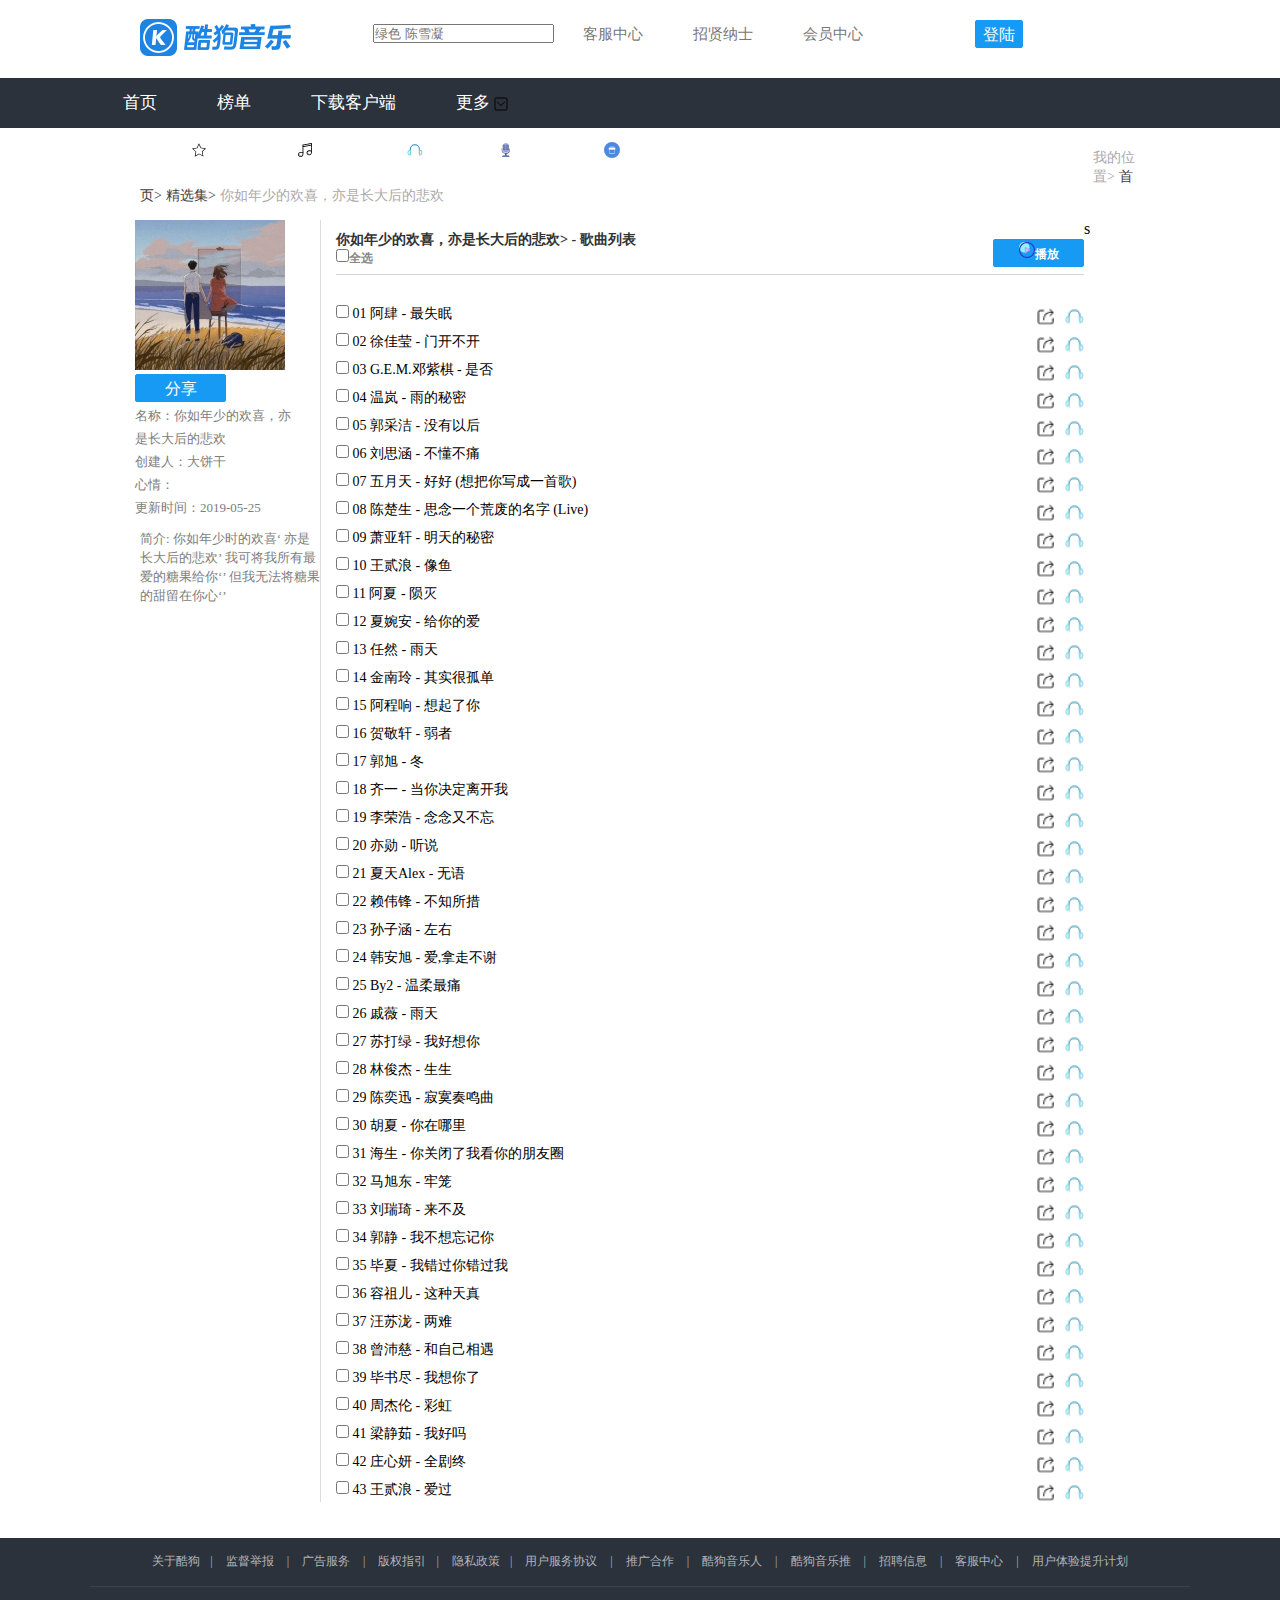
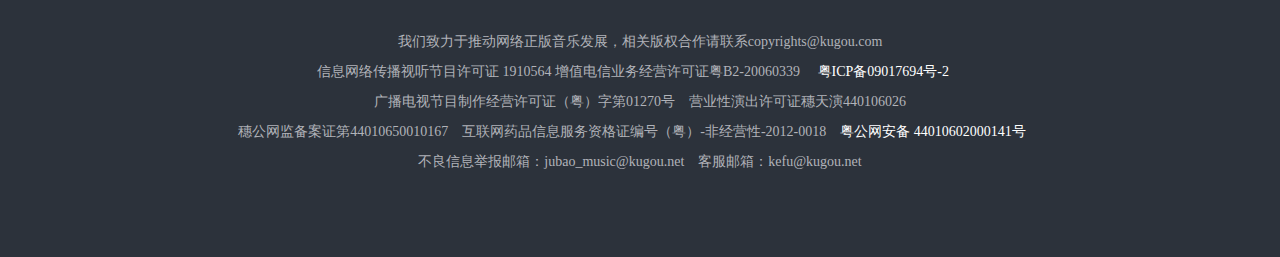
==== index1.html @ 2df130da "app好帅" ====
<!DOCTYPE html>
<html>

	<head>
		<meta charset="UTF-8">
		<title>酷狗，就是"够"第二个</title>
		<link rel="stylesheet" type="text/css" href="css/kugoo.css" />
		<script src="js/jquery-2.1.0.js" type="text/javascript" charset="utf-8"></script>
		<script src="js/kugo1.js" type="text/javascript" charset="utf-8"></script>
	</head>

	<body>
		<div class="mainPage">
			<div class="header">
				<h1 class="logo"><img src="img/logo.png" alt=""></h1>
				<div class="search_wrapper">
					<div class="search_input">
						<input type="" placeholder="绿色 陈雪凝">
					</div>
				</div>
				<div class="topNav">
					<ul>
						<li class="app">客服中心</li>
						<li class="app">招贤纳士</li>
						<li class="app">会员中心</li>
					</ul>
				</div>
				<div class="clearfix">
					<a class="left_btn" href="#">登陆</a>
				</div>
			</div>
			<div class="navWrap">
				<div class="nav">
					<ul class="homeNav">
						<li>
							<a class="normal active" href="http://www.kugou.com/">首页</a>
						</li>
						<li>榜单</li>
						<li>下载客户端</li>
						<li class="homeNavli">更多 <img src="img/下标.png" />
							<div>
								<a href="https://www.kugou.com/fmweb/html/index.html">电台</a>
								<a href="https://www.kugou.com/mvweb/html/">MV</a>
								<a href="https://www.kugou.com/yy/html/special.html">歌单</a>
								<a href="https://www.kugou.com/yy/html/singer.html">歌手</a>
							</div>

						</li>
					</ul>
					<ul class="secondMenu">
						<li class="app"><img src="img/%E6%98%9F%E6%98%9F.png" alt="">音乐直播</li>
						<li class="app"><img src="img/%E9%9F%B3%E4%B9%90.png" alt="">酷狗LIVE</li>
						<li class="app"><img src="img/%E8%80%B3%E6%9C%BA.png" alt="">音乐人</li>
						<li class="app"><img src="img/%E9%BA%A6%E5%85%8B%E9%A3%8E.png" alt="">成为主播</li>
						<li class="app"><img src="img/%E5%95%86%E5%9F%8E.png" alt="">商城</li>
					</ul>
				</div>
			</div>
			<div class="wap">
				<div class="mbx">
					<span>我的位置></span>
					<a href="">首页></a>
					<a href="">精选集></a>
					<span>你如年少的欢喜，亦是长大后的悲欢</span>
				</div>
				<div class="I">
					<div class="pic">
						<img src="img/20190526100106138876.jpg" alt="" />
						<a href="" class="ggg">分享</a>
					</div>
					<p class="detail">
						<span>名称：你如年少的欢喜，亦是长大后的悲欢</span>
						<br>
						<span>创建人：大饼干</span>
						<br>
						<span>心情：</span>
						<br>
						<span>更新时间：2019-05-25</span>
						<br>
					</p>
					<div class="intro">
						<div class="jspContainer">
							<div class="jspPane">
								<p>
									<span>
									简介:     你如年少时的欢喜‘
										 亦是长大后的悲欢’
									我可将我所有最爱的糖果给你‘’
									但我无法将糖果的甜留在你心‘’
								</span>
								</p>
							</div>
						</div>
					</div>

				</div>
				<div class="r">
					<div class="list1">
						<strong>你如年少的欢喜，亦是长大后的悲欢> - 歌曲列表</strong>
					</div>
					<h4 class="dq"><input type="checkbox" />全选<a href=""><img src="img/播放.png" alt="" />播放</a></h4>
					<ul class="dd">
						<li class="hhh"><input type="checkbox" /> 01 阿肆 - 最失眠 <img src="img/耳机.png" alt="" class="ej" /><img src="img/分享.png" alt="" class="fx" /></li>
						<li class="hhh"><input type="checkbox" /> 02 徐佳莹 - 门开不开<img src="img/耳机.png" alt="" class="ej" /><img src="img/分享.png" alt="" class="fx" /></li>
						<li class="hhh"><input type="checkbox" /> 03 G.E.M.邓紫棋 - 是否 <img src="img/耳机.png" alt="" class="ej" /><img src="img/分享.png" alt="" class="fx" /></li>
						<li class="hhh"><input type="checkbox" /> 04 温岚 - 雨的秘密 <img src="img/耳机.png" alt="" class="ej" /><img src="img/分享.png" alt="" class="fx" /></li>
						<li class="hhh"><input type="checkbox" /> 05 郭采洁 - 没有以后 <img src="img/耳机.png" alt="" class="ej" /><img src="img/分享.png" alt="" class="fx" /></li>
						<li class="hhh"><input type="checkbox" /> 06 刘思涵 - 不懂不痛 <img src="img/耳机.png" alt="" class="ej" /><img src="img/分享.png" alt="" class="fx" /></li>
						<li class="hhh"><input type="checkbox" /> 07 五月天 - 好好 (想把你写成一首歌) <img src="img/耳机.png" alt="" class="ej" /><img src="img/分享.png" alt="" class="fx" /></li>
						<li class="hhh"><input type="checkbox" /> 08 陈楚生 - 思念一个荒废的名字 (Live) <img src="img/耳机.png" alt="" class="ej" /><img src="img/分享.png" alt="" class="fx" /></li>
						<li class="hhh"><input type="checkbox" /> 09 萧亚轩 - 明天的秘密 <img src="img/耳机.png" alt="" class="ej" /><img src="img/分享.png" alt="" class="fx" /></li>
						<li class="hhh"><input type="checkbox" /> 10 王贰浪 - 像鱼 <img src="img/耳机.png" alt="" class="ej" /><img src="img/分享.png" alt="" class="fx" /></li>
						<li class="hhh"><input type="checkbox" /> 11 阿夏 - 陨灭 <img src="img/耳机.png" alt="" class="ej" /><img src="img/分享.png" alt="" class="fx" /></li>
						<li class="hhh"><input type="checkbox" /> 12 夏婉安 - 给你的爱<img src="img/耳机.png" alt="" class="ej" /><img src="img/分享.png" alt="" class="fx" /></li>
						<li class="hhh"><input type="checkbox" /> 13 任然 - 雨天 <img src="img/耳机.png" alt="" class="ej" /><img src="img/分享.png" alt="" class="fx" /></li>
						<li class="hhh"><input type="checkbox" /> 14 金南玲 - 其实很孤单 <img src="img/耳机.png" alt="" class="ej" /><img src="img/分享.png" alt="" class="fx" /></li>
						<li class="hhh"><input type="checkbox" /> 15 阿程响 - 想起了你 <img src="img/耳机.png" alt="" class="ej" /><img src="img/分享.png" alt="" class="fx" /></li>
						<li class="hhh"><input type="checkbox" /> 16 贺敬轩 - 弱者<img src="img/耳机.png" alt="" class="ej" /><img src="img/分享.png" alt="" class="fx" /></li>
						<li class="hhh"><input type="checkbox" /> 17 郭旭 - 冬 <img src="img/耳机.png" alt="" class="ej" /><img src="img/分享.png" alt="" class="fx" /></li>
						<li class="hhh"><input type="checkbox" /> 18 齐一 - 当你决定离开我 <img src="img/耳机.png" alt="" class="ej" /><img src="img/分享.png" alt="" class="fx" /></li>
						<li class="hhh"><input type="checkbox" /> 19 李荣浩 - 念念又不忘<img src="img/耳机.png" alt="" class="ej" /><img src="img/分享.png" alt="" class="fx" /></li>
						<li class="hhh"><input type="checkbox" /> 20 亦勋 - 听说 <img src="img/耳机.png" alt="" class="ej" /><img src="img/分享.png" alt="" class="fx" /></li>
						<li class="hhh"><input type="checkbox" /> 21 夏天Alex - 无语 <img src="img/耳机.png" alt="" class="ej" /><img src="img/分享.png" alt="" class="fx" /></li>
						<li class="hhh"><input type="checkbox" /> 22 赖伟锋 - 不知所措 <img src="img/耳机.png" alt="" class="ej" /><img src="img/分享.png" alt="" class="fx" /></li>
						<li class="hhh"><input type="checkbox" /> 23 孙子涵 - 左右<img src="img/耳机.png" alt="" class="ej" /><img src="img/分享.png" alt="" class="fx" /></li>
						<li class="hhh"><input type="checkbox" /> 24 韩安旭 - 爱,拿走不谢<img src="img/耳机.png" alt="" class="ej" /><img src="img/分享.png" alt="" class="fx" /></li>
						<li class="hhh"><input type="checkbox" /> 25 By2 - 温柔最痛<img src="img/耳机.png" alt="" class="ej" /><img src="img/分享.png" alt="" class="fx" /></li>
						<li class="hhh"><input type="checkbox" /> 26 戚薇 - 雨天 <img src="img/耳机.png" alt="" class="ej" /><img src="img/分享.png" alt="" class="fx" /></li>
						<li class="hhh"><input type="checkbox" /> 27 苏打绿 - 我好想你<img src="img/耳机.png" alt="" class="ej" /><img src="img/分享.png" alt="" class="fx" /></li>
						<li class="hhh"><input type="checkbox" /> 28 林俊杰 - 生生 <img src="img/耳机.png" alt="" class="ej" /><img src="img/分享.png" alt="" class="fx" /></li>
						<li class="hhh"><input type="checkbox" /> 29 陈奕迅 - 寂寞奏鸣曲 <img src="img/耳机.png" alt="" class="ej" /><img src="img/分享.png" alt="" class="fx" /></li>
						<li class="hhh"><input type="checkbox" /> 30 胡夏 - 你在哪里 <img src="img/耳机.png" alt="" class="ej" /><img src="img/分享.png" alt="" class="fx" /></li>
						<li class="hhh"><input type="checkbox" /> 31 海生 - 你关闭了我看你的朋友圈 <img src="img/耳机.png" alt="" class="ej" /><img src="img/分享.png" alt="" class="fx" /></li>
						<li class="hhh"><input type="checkbox" /> 32 马旭东 - 牢笼<img src="img/耳机.png" alt="" class="ej" /><img src="img/分享.png" alt="" class="fx" /></li>
						<li class="hhh"><input type="checkbox" /> 33 刘瑞琦 - 来不及 <img src="img/耳机.png" alt="" class="ej" /><img src="img/分享.png" alt="" class="fx" /></li>
						<li class="hhh"><input type="checkbox" /> 34 郭静 - 我不想忘记你 <img src="img/耳机.png" alt="" class="ej" /><img src="img/分享.png" alt="" class="fx" /></li>
						<li class="hhh"><input type="checkbox" /> 35 毕夏 - 我错过你错过我 <img src="img/耳机.png" alt="" class="ej" /><img src="img/分享.png" alt="" class="fx" /></li>
						<li class="hhh"><input type="checkbox" /> 36 容祖儿 - 这种天真 <img src="img/耳机.png" alt="" class="ej" /><img src="img/分享.png" alt="" class="fx" /></li>
						<li class="hhh"><input type="checkbox" /> 37 汪苏泷 - 两难 <img src="img/耳机.png" alt="" class="ej" /><img src="img/分享.png" alt="" class="fx" /></li>
						<li class="hhh"><input type="checkbox" /> 38 曾沛慈 - 和自己相遇<img src="img/耳机.png" alt="" class="ej" /><img src="img/分享.png" alt="" class="fx" /></li>
						<li class="hhh"><input type="checkbox" /> 39 毕书尽 - 我想你了<img src="img/耳机.png" alt="" class="ej" /><img src="img/分享.png" alt="" class="fx" /></li>
						<li class="hhh"><input type="checkbox" /> 40 周杰伦 - 彩虹<img src="img/耳机.png" alt="" class="ej" /><img src="img/分享.png" alt="" class="fx" /></li>
						<li class="hhh"><input type="checkbox" /> 41 梁静茹 - 我好吗 <img src="img/耳机.png" alt="" class="ej" /><img src="img/分享.png" alt="" class="fx" /></li>
						<li class="hhh"><input type="checkbox" /> 42 庄心妍 - 全剧终 <img src="img/耳机.png" alt="" class="ej" /><img src="img/分享.png" alt="" class="fx" /></li>
						<li class="hhh"><input type="checkbox" /> 43 王贰浪 - 爱过<img src="img/耳机.png" alt="" class="ej" /><img src="img/分享.png" alt="" class="fx" /></li>
					</ul>
				</div>s
			</div>
			<div class="footerWrapper">
				<div class="footer">
					<div class="links">
						<a class="aoo" hidefocus="true" href="http://www.kugou.com/about/aboutus.html" target="_blank">关于酷狗</a>|
						<a class="aoo" hidefocus="true" href="javascript:void(0);" id="report">监督举报</a> |
						<a class="aoo" hidefocus="true" href="http://www.kugou.com/about/adservice.html" target="_blank">广告服务</a> |
						<a class="aoo" hidefocus="true" target="_blank" href="http://www.kugou.com/about/copyRightGuide.html">版权指引</a>|
						<a class="aoo" target="_blank" href="http://www.kugou.com/about/privacy.html ">隐私政策</a>|
						<a class="aoo" hidefocus="true" target="_blank" href="http://www.kugou.com/about/protocol.html">用户服务协议</a> |
						<a class="aoo" hidefocus="true" target="_blank" href="http://www.kugou.com/company/partners.html">推广合作</a> |
						<a class="aoo" hidefocus="true" target="_blank" href="http://www.kugou.com/imusic/">酷狗音乐人</a> |
						<a class="aoo" hidefocus="true" target="_blank" href="http://tui.kugou.com/">酷狗音乐推</a> |
						<a class="aoo" hidefocus="true" href="http://www.kugou.com/hr/html/index.html" target="_blank">招聘信息</a> |
						<a class="aoo" hidefocus="true" href="https://www.kugou.com/shop/help/serviceCenter" target="_blank">客服中心</a> |
						<a class="aoo" hidefocus="true" href="http://survey.kugou.com/default/index/i=40CD7B8437008E65E67D82D9044C15C99C2E699859F51338" target="_blank">用户体验提升计划</a>
					</div>
					<div class="copyright">
						<p style="-moz-user-select: text;-webkit-user-select: text;-ms-user-select: text; user-select:text">我们致力于推动网络正版音乐发展，相关版权合作请联系copyrights@kugou.com</p>
						<p>信息网络传播视听节目许可证 1910564 增值电信业务经营许可证粤B2-20060339 <img src="pgh.kugou/img/icon_yuewangga1.png" alt="" />&nbsp;&nbsp;&nbsp;
							<a hidefocus="true" target="_blank" href="http://www.miitbeian.gov.cn/">粤ICP备09017694号-2</a><span class="footerIcon"><a target="_blank" href="http://sq.ccm.gov.cn:80/ccnt/sczr/service/business/emark/toDetail/E64D2439A71544C7B995FC0A53D8F965">&nbsp;&nbsp;&nbsp;&nbsp;</a></span></p>
						<p>广播电视节目制作经营许可证（粤）字第01270号&nbsp;&nbsp;&nbsp;&nbsp;营业性演出许可证穗天演440106026</p>
						<p>穗公网监备案证第44010650010167&nbsp;&nbsp;&nbsp;&nbsp;互联网药品信息服务资格证编号（粤）-非经营性-2012-0018
							<a style="" target="_blank" href="http://www.beian.gov.cn/portal/registerSystemInfo?recordcode=44010602000141">&nbsp;&nbsp;&nbsp;<span>粤公网安备 44010602000141号</span><img style="vertical-align: text-bottom;" }="" src="//www.kugou.com/common/img/icon_yuewangga1.png" width="16" height="16"></a>
						</p>
						<p style="-moz-user-select: text;-webkit-user-select: text;-ms-user-select: text; user-select:text">不良信息举报邮箱：jubao_music@kugou.net&nbsp;&nbsp;&nbsp;&nbsp;客服邮箱：kefu@kugou.net</p>
						</p>
					</div>
				</div>
			</div>
			<div class="popup">
				<div class="lll"><img src="img/错误.png" alt="" /></div>
				<div class="popup1">
					<div class="qrcode">
						<h2>手机扫码，安全登录酷狗</h2>
						<div class="qrcode_img_wrap">
							<div class="qrcode_img"><img src="img/下载.png" alt="" /></div>
						</div>
						<div class="qrcode_description">
							<p class="qrcode_des_txt">打开<a target="_blank" href="http://download.kugou.com/">手机酷狗音乐</a>，扫一扫登录</p>
						</div>
						<div class="kg_popup_thirdpart_new">
							<ul  class="clearfixx">
								<li class="thirdpart_icon"><img src="img/qq.png" alt="" style="width: 32px; height: 32px;"/><div><em>QQ登录</em></div></li>
								<li class="thirdpartt_icon"><img src="img/weixin.png" alt="" style="width: 32px; height: 32px;"/><div><em>微信登录</em></div></li>
							</ul>
						</div>
					</div>
				</div>
				
			</div>
		</div>
	</body>

</html>
---- css/kugoo.css ----
*{
	margin: 0;
	padding: 0;
	box-sizing: border-box;
}
a{
	color: white;
	text-decoration:none
}
.mainPage{
	width: 100%;
	height: 100%;
}
.header{
	width: 1000px;
    height: 78px;
    margin: 0 auto;
}
.logo{
	line-height: 90px;
	float: left;
}
.search_wrapper{
	width: 300px;
    height: 36px;
    float: left;
    margin-left: 80px;
    padding-top: 24px;
}
.search_input{
	
}
.topNav{
	width: 402px;
    margin-left: -100px;
    margin-top: -3px;
    float: left;
}   
.topNav ul{
	width: 402px;
    margin-left: -40px;
    margin-top: 18px;
    float: left;
}
.topNav li{
	float: left;
	list-style: none;
    line-height: 39px;
    padding-left: 50px;
    font-size: 15px;
    color: #777;
}
.clearfix{
	width: 150px;
    height: 50px;
    float: left;
    margin-top: 20px;
}
.left_btn {
    float: left;
    display: block;
    width: 48px;
    height: 28px;
    line-height: 28px;
    border: 1px solid #169af3;
    border-radius: 2px;
    text-align: center;
    color: #fff;
    cursor: pointer;
    background-color: #169af3;
}
.navWrap{
	width: 100%;
	height: 50px;
    position: relative;
    z-index: 999;
    background-color: #2c323b;
}
.nav{
	width: 1000px;
    position: relative;
    z-index: 200;
    float: left;
    margin-left: -200px;
}
.homeNav{
	position: relative;
    z-index: 2;
    background-color: #2c323b;
    float: left;
}
.homeNav li{
	color: white;
    list-style: none;
    float: left;
    font-size: 17px;
    line-height: 50px;
    padding: 0 30px;
}
.homeNavli{
	width: 113px;
	position: relative;
}
.homeNavli div{
	display: none;
	position: absolute;
}
.homeNavli img{
	float: right;
	padding-top:18px;
}
.homeNavli div a{
	display: inline-block;
	width: 113px;
}
.secondMenu{
	float: left;
    margin-left: 68px;
}
.secondMenu li{
	float: left;
    color: white;
    font-size: 15px;
    list-style: none;
    margin-left: 30px;
    line-height: 50px;
    vertical-align: middle;
}
.wap{
	width: 1000px;
	height: 1390px;
	margin: 0 auto;
	margin-top: 20px;
	/*border: solid red 1px;*/
}
.mbx{
	color: #ada8a8;
    margin: 15px 0;
}
.mbx a{
	color: #3d3d3d;
	text-decoration: none;
	font-size: 14px;
}
.mbx span{
	font-size: 14px;
}
.I{
	float: left;
    width: 180px;
    position: relative;
    z-index: 1000;
}
.pic{
    width: 170px;
    height: 169px;
    margin-left: -5px;
}
.ggg{
	/*float: left;*/
    display: block;
    width: 91px;
    height: 28px;
    line-height: 28px;
    border: 1px solid #169af3;
    border-radius: 2px;
    text-align: center;
    color: #fff;
    cursor: pointer;
    background-color: #169af3;
}
.detail{
	color: #323232;
    width: 160px;
    line-height: 23px;
    text-align: left;
    word-wrap: break-word;
    font-size: 13px;
    margin-top: 15px;
    margin-left: -5px;
}
.detail span{
	color: #7d7d7d;
}
.intro{
	margin:  10px 0;
	height: 300px;
	outline: none;
	/*border: solid 1px red;*/
}
.jspContainer{
	/*overflow: hidden;*/
	position: relative;
}
.jspPane{
	position: absolute;
}
.jspPane span{
	color: #7d7d7d;
	font-size: 13px;
}
.r{
	float: left;
    width: 764px;
    border-left: 1px solid #dcdcdc;
    padding: 10px 0 0 15px;
    min-height: 700px;
  
}
.list1 strong{
	color: #323232;
    font-size: 14px;
}
.dq{
	font-size: 12px;
    color: #878787;
    border-bottom: 1px solid #d4d4d4;
    padding-bottom: 7px;
    margin-bottom: 5px;
}
.hhh input{
	width: 13px;
	height: 13px;
}
.dq a{
	display: block;
    width: 91px;
    height: 28px;
    line-height: 28px;
    border: 1px solid #169af3;
    border-radius: 2px;
    text-align: center;
    color: #fff;
    cursor: pointer;
    background-color: #169af3;
    float: right;
    margin-top: -10px;
}
.dd{
	padding-top: 15px;
	list-style: none;
}
.ej{
	width: 19px;
    height: 19px;
    margin-top: 2px;
    float: right;
    cursor: pointer;
    line-height: 0;
    font-size: 0;
    margin-left: 10px;
}
.fx{
	width: 19px;
    height: 19px;
    margin-top: 2px;
    
    display: inline;
    float: right;
    cursor: pointer;
    line-height: 0;
    font-size: 0;
}
.dd li{
	font-style: normal;
    cursor: pointer;
    font-size: 14px;
    margin-top: 10px;
}
.footerWrapper{
	width: 100%;
	height: 319px;
	background: #2c323b;
	margin: 0 auto;
}
.footer{
	width: 100%;
	height: 319px;
	text-align: center;
}
.links{
	width: 1100px;
	height: 49px;
	position: relative;
    zoom: 1;
    border-bottom: 1px solid #3d424a;
    padding: 15px 0;
    font-size: 12px;
    color: #b1b3b9;
    margin: auto;
}
.links a{
	color: #b1b3b9;
    padding: 10px;
}
.copyright{
	margin-top: 40px;
}
.copyright p{
	line-height: 30px;
	font-size: 14px;
    text-align: center;
    color: #b1b3b9;
}
.popup{
	width: 400px;
    height: 378px;
    margin: 0 auto;
/*    border:  1px solid red;*/
    background: white;
    position: fixed;
    left: 750px;
    top: 200px;
    z-index: 1000;
    display: none;
}
.popup1{
	width: 100%;
    height: 100%;
    position: relative;
}
.ppap{
	position: absolute;
    display: none;
    left: 0px;
    top: 0px;
    width: 100%;
    background: rgb(0, 0, 0);
    opacity: 0.6;
    z-index: 999;
    height: 3094px;
}
.lll{
	position: absolute;
    top: -29px;
    right: -18px;
    width: 37px;
    height: 37px;
    cursor:pointer;
    z-index: 1001;
}
.qrcode{
	font-size: 14px;
    color: #333;
    text-align: center;
    line-height: 1;
    padding-top: 34px;
    padding-bottom: 29px;
    font-weight: normal;
}
.qrcode_img_wrap{
	height: 155px;
    width: 100%;
    position: relative; 
}
.qrcode_img{
	width: 155px;
    height: 155px;
    position: absolute;
    left: 50%;
    top: 20%;
    margin-left: -77.5px;
    transition: all 0.3s linear;
}
.qrcode_description{
	width: 400px;
	height: 21px;
	margin-top: 50px;
    text-align: center;
}
.qrcode_des_txt a{
	color: #169AF3;
}
.kg_popup_thirdpart_new{
	position: absolute;
    bottom: 0;
    left: 0;
    height: 64px;
    width: 100%;
   /* width: 440px;*/
    background-color: #f3f3f3;
    /*left: -20px;*/
}
.clearfixx{
	width: 400px;
	height: 64px;
	font-size: 16px;
    color: #000;
}
.thirdpart_icon{
	margin-top: 15px;
	width:150px;
	height:32px;
	margin-left: 50px;
	list-style: none;
	float: left;
}
.thirdpart_icon img{
	float:left;
}
.thirdpart_icon div{
	padding-left: 20px;
    float: left;
    text-align: center;
    cursor: pointer;
    list-style: none;
    margin-top:10px;
}
.thirdpart_icon em{
	font-style: normal;
}
.thirdpartt_icon{
	margin-top: 15px;
	width:150px;
	height:32px;
	margin-left: 50px;
	list-style: none;
	float: left;
}
.thirdpartt_icon img{
	float:left;
}
.thirdpartt_icon div{
	padding-left: 20px;
    float: left;
    text-align: center;
    cursor: pointer;
    list-style: none;
    margin-top:10px;
}
.thirdpartt_icon em{
	font-style: normal;
}
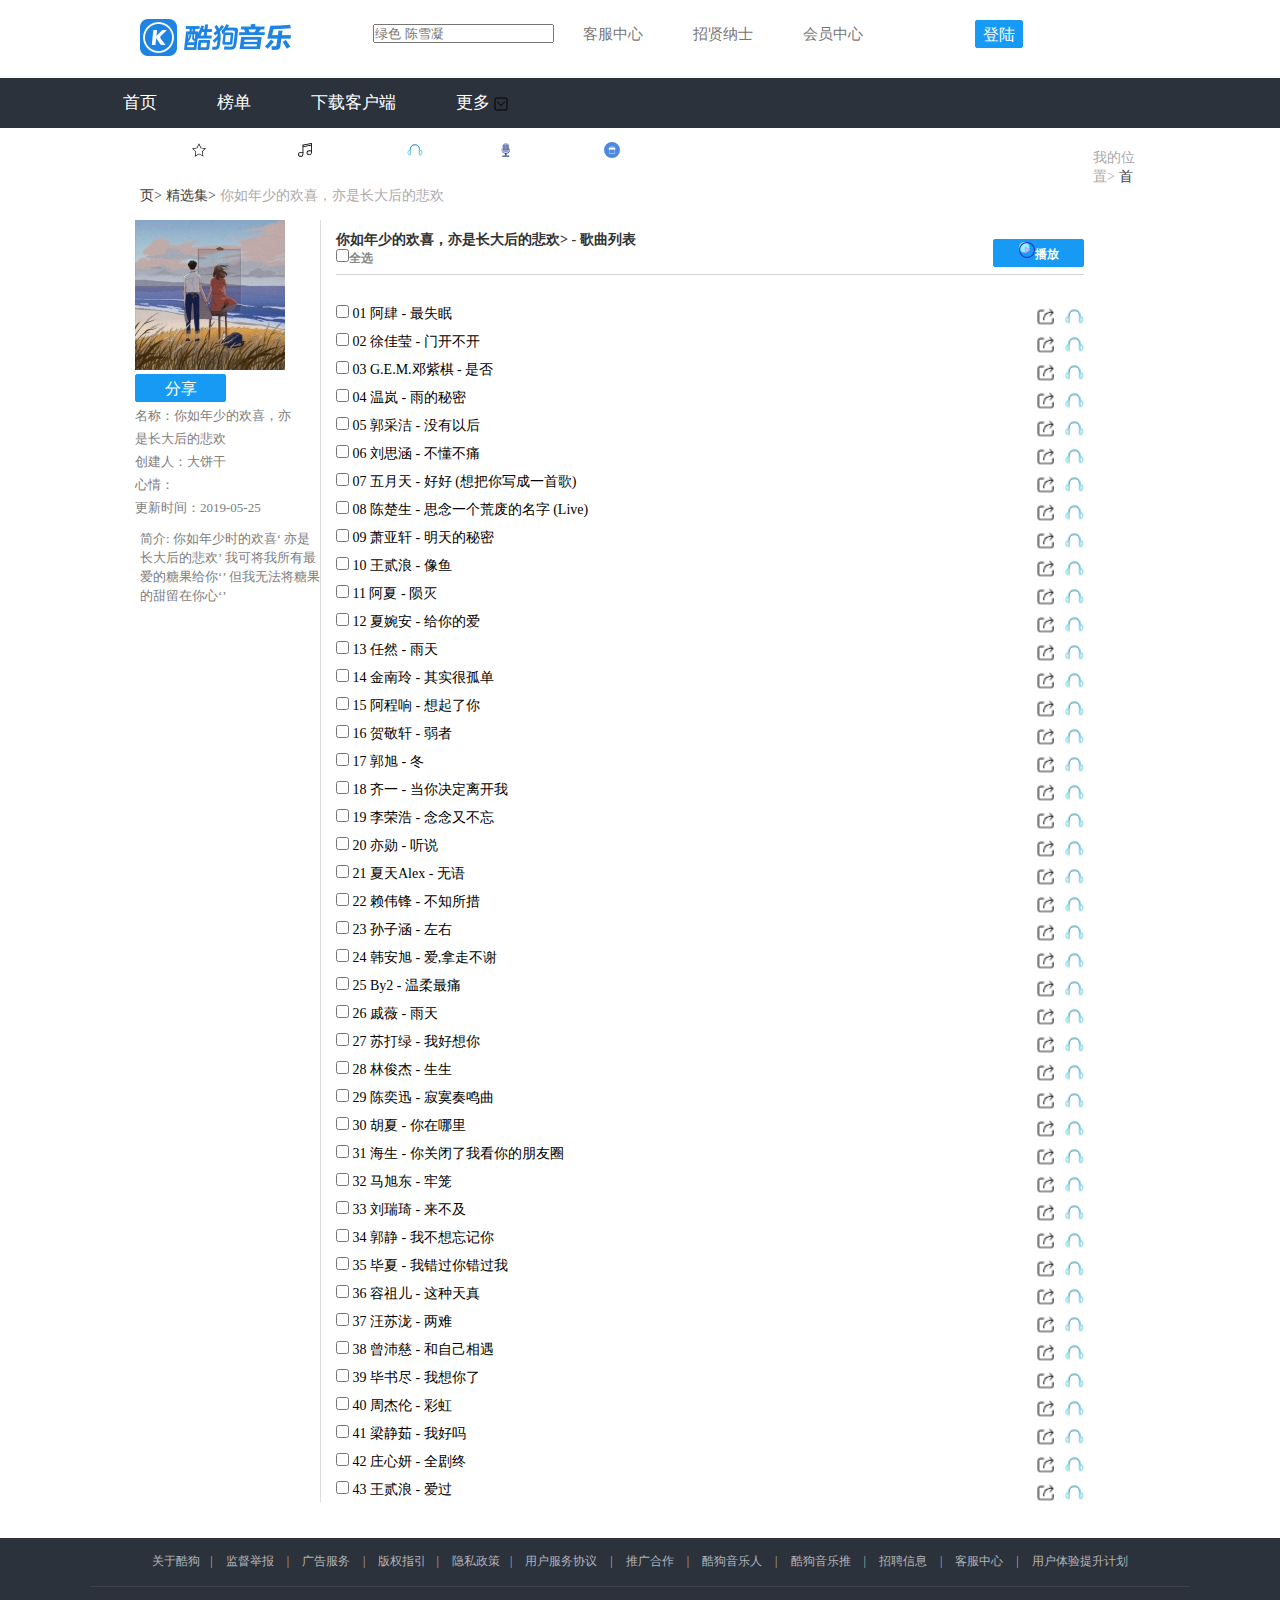
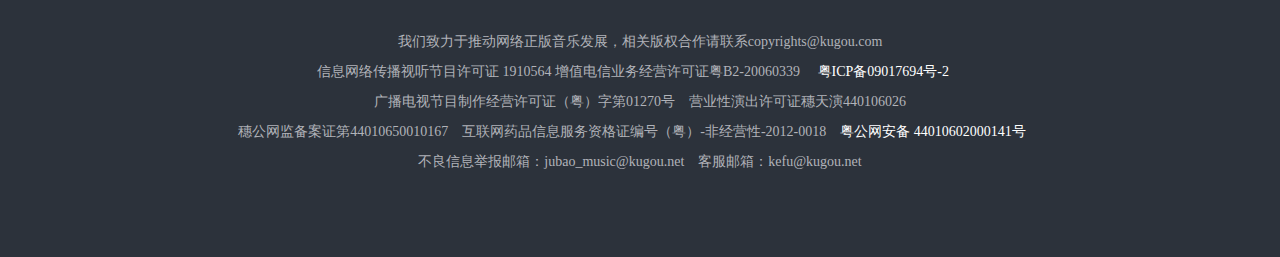
==== commit 33e1983c: "6.14" ====
--- a/index1.html
+++ b/index1.html
@@ -144,7 +144,7 @@
 						<li class="hhh"><input type="checkbox" /> 42 庄心妍 - 全剧终 <img src="img/耳机.png" alt="" class="ej" /><img src="img/分享.png" alt="" class="fx" /></li>
 						<li class="hhh"><input type="checkbox" /> 43 王贰浪 - 爱过<img src="img/耳机.png" alt="" class="ej" /><img src="img/分享.png" alt="" class="fx" /></li>
 					</ul>
-				</div>s
+				</div>
 			</div>
 			<div class="footerWrapper">
 				<div class="footer">
